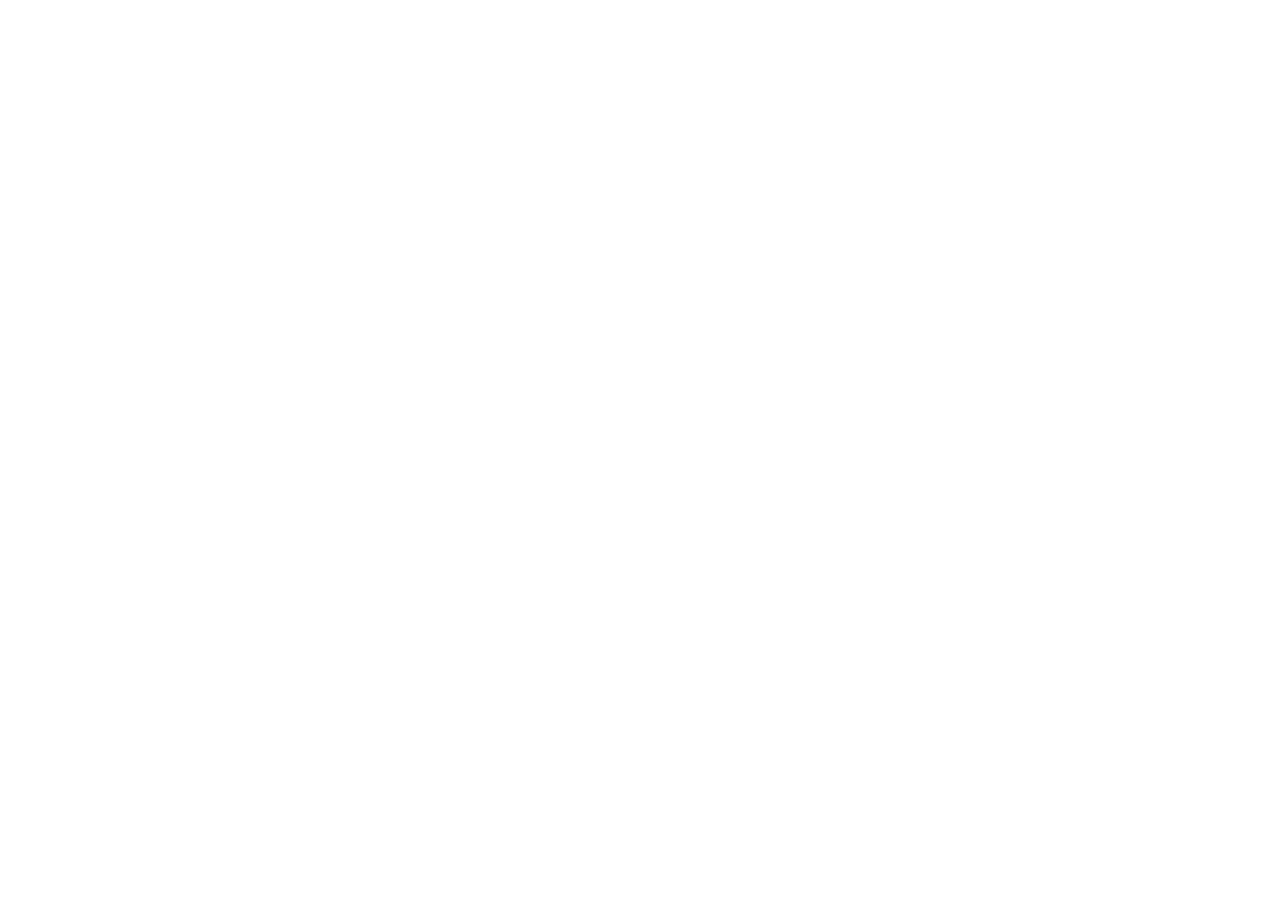
==== milestone2/index.html @ 31b0c475 "creo card in js" ====
<!DOCTYPE html>
<html lang="en">
<head>
  <meta charset="UTF-8">
  <meta http-equiv="X-UA-Compatible" content="IE=edge">
  <meta name="viewport" content="width=device-width, initial-scale=1.0">
  <link rel="stylesheet" href="css/style.css">
  <link href="https://cdn.jsdelivr.net/npm/bootstrap@5.2.2/dist/css/bootstrap.min.css" rel="stylesheet" integrity="sha384-Zenh87qX5JnK2Jl0vWa8Ck2rdkQ2Bzep5IDxbcnCeuOxjzrPF/et3URy9Bv1WTRi" crossorigin="anonymous">
  <link rel="stylesheet" href="css/style.css">
  <title>Document</title>
</head>
<body>
  <div class="container">
    <div class="row">
      <!-- <div class="col-4">
         <img src="img/wayne-barnett-founder-ceo.jpg" alt="">
        <img src="img/angela-caroll-chief-editor.jpg" alt="">
        <img src="img/walter-gordon-office-manager.jpg" alt="">
        <img src="img/angela-lopez-social-media-manager.jpg" alt="">
        <img src="img/scott-estrada-developer.jpg" alt="">
        <img src="img/barbara-ramos-graphic-designer.jpg" alt=""> -->
      </div>
    </div>
  </div>


  <script src="js/script.js"></script>
</body>
</html>
---- milestone2/css/style.css ----
.container{
  width: 80%;
  background-color: aqua;
}
---- milestone2/css/style.css ----
.container{
  width: 80%;
  background-color: aqua;
}
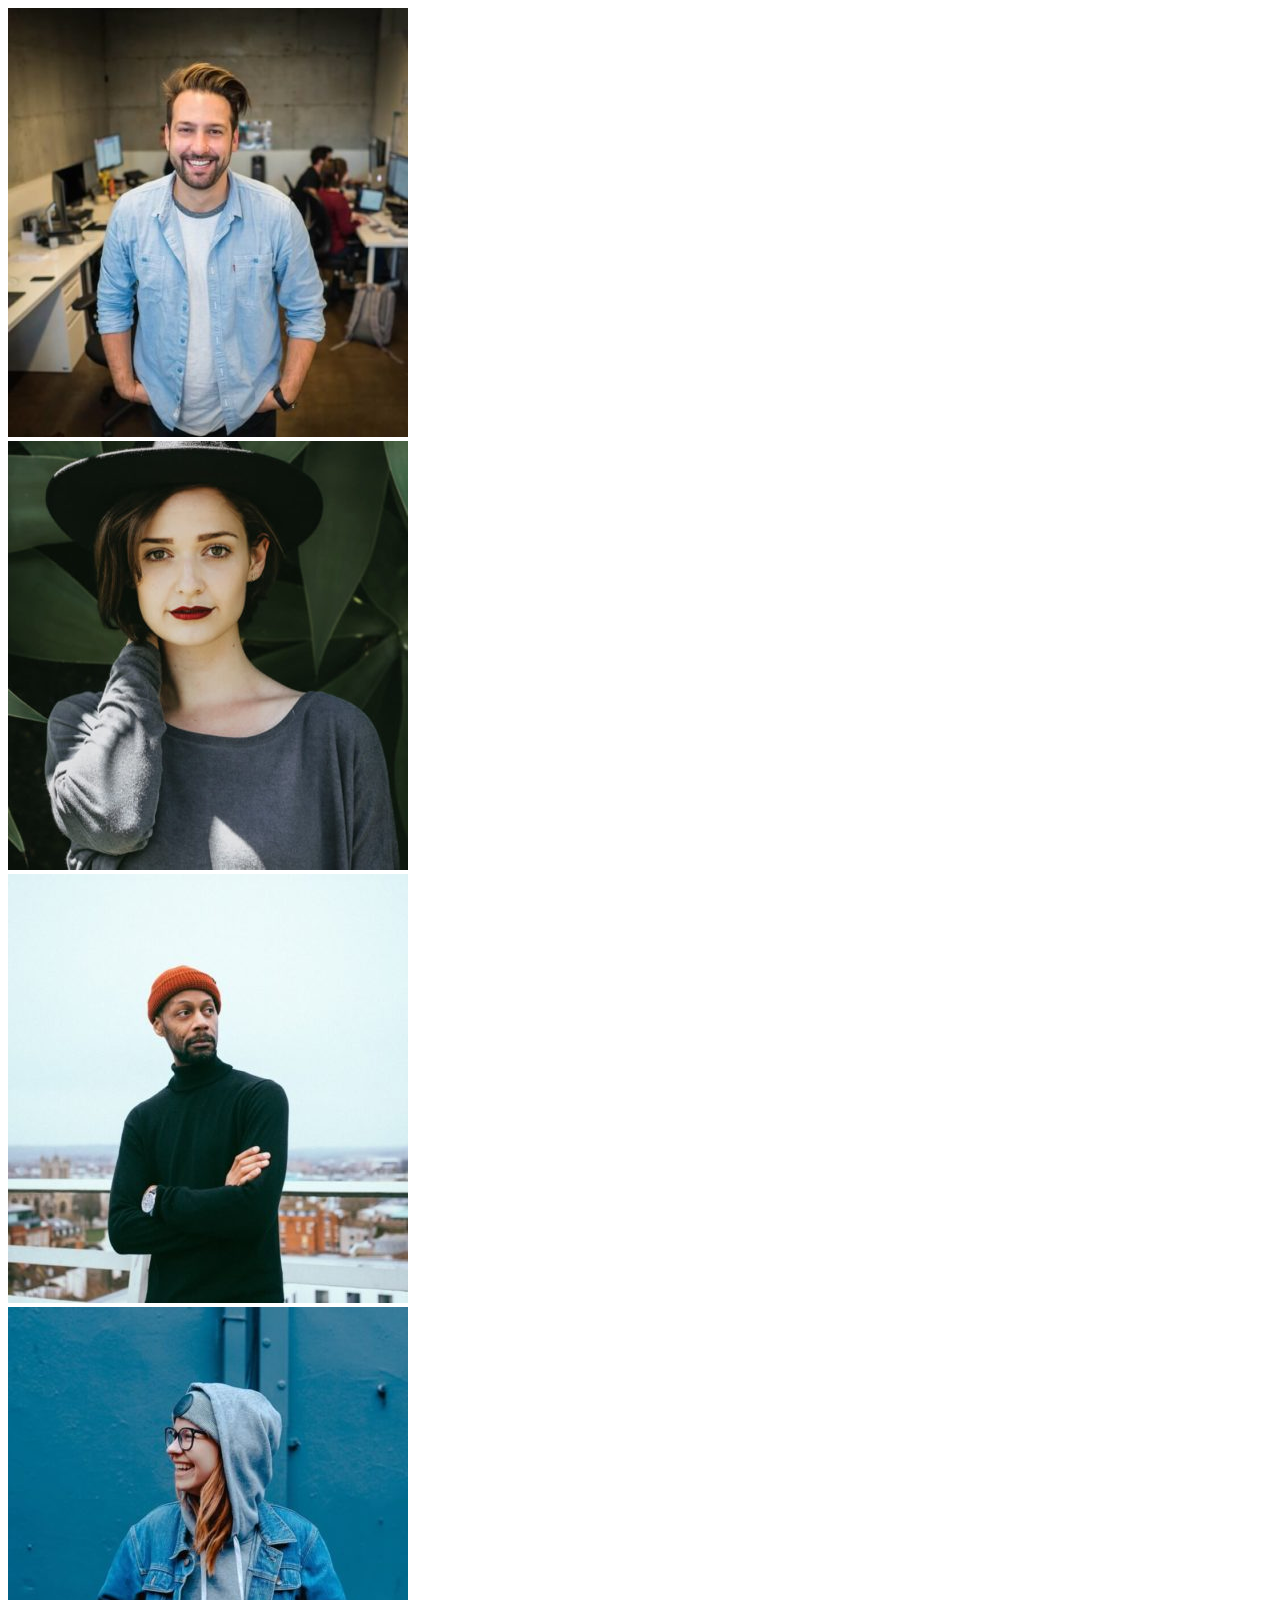
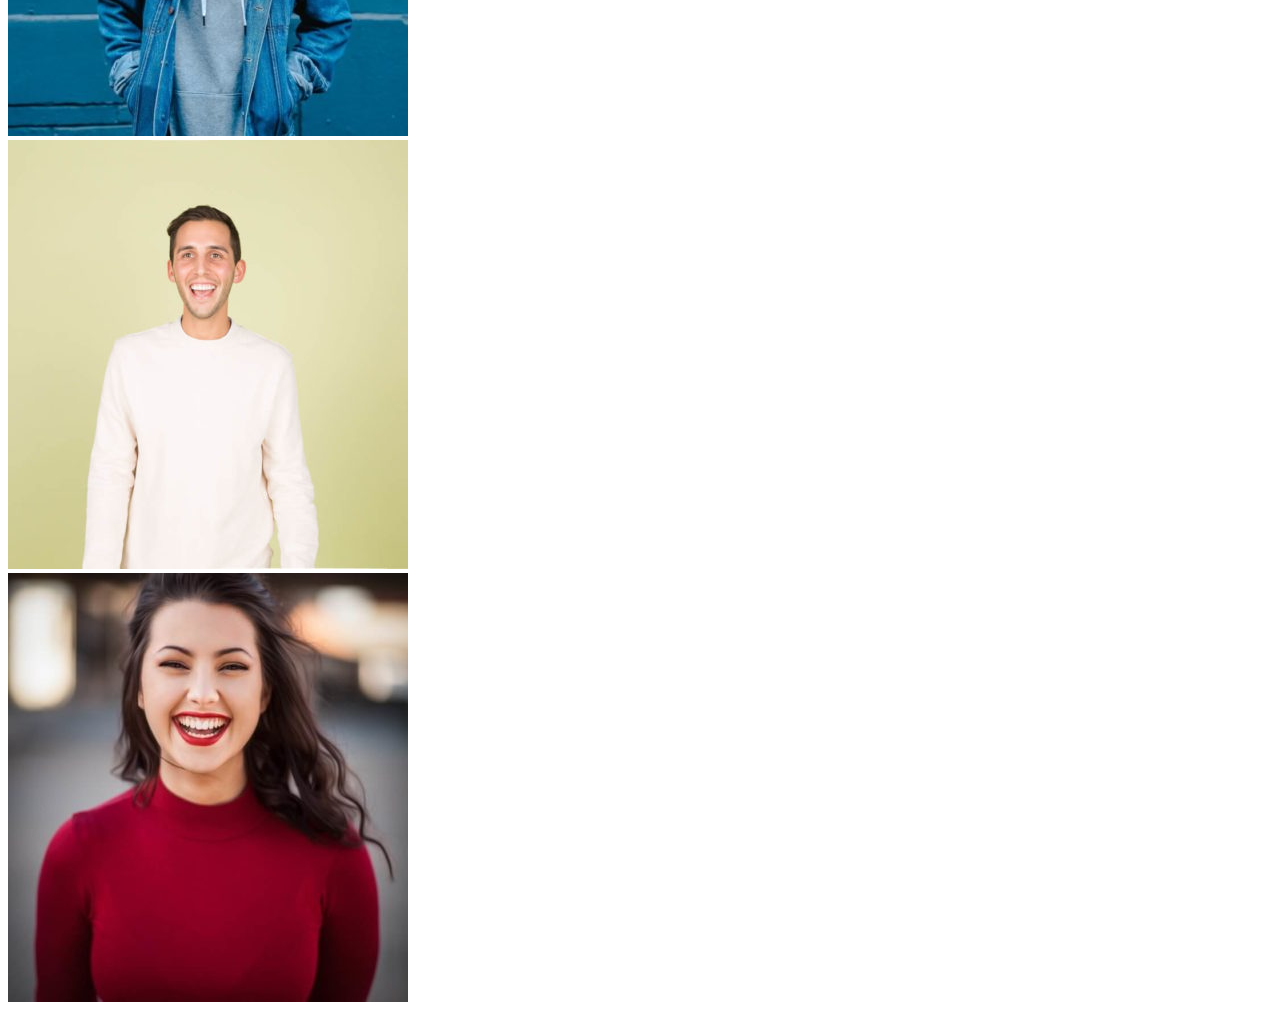
==== commit f887b255: "stampa immagini" ====
--- a/milestone2/index.html
+++ b/milestone2/index.html
@@ -18,8 +18,8 @@
         <img src="img/walter-gordon-office-manager.jpg" alt="">
         <img src="img/angela-lopez-social-media-manager.jpg" alt="">
         <img src="img/scott-estrada-developer.jpg" alt="">
-        <img src="img/barbara-ramos-graphic-designer.jpg" alt=""> -->
-      </div>
+        <img src="img/barbara-ramos-graphic-designer.jpg" alt=""> 
+      </div>-->
     </div>
   </div>
 
